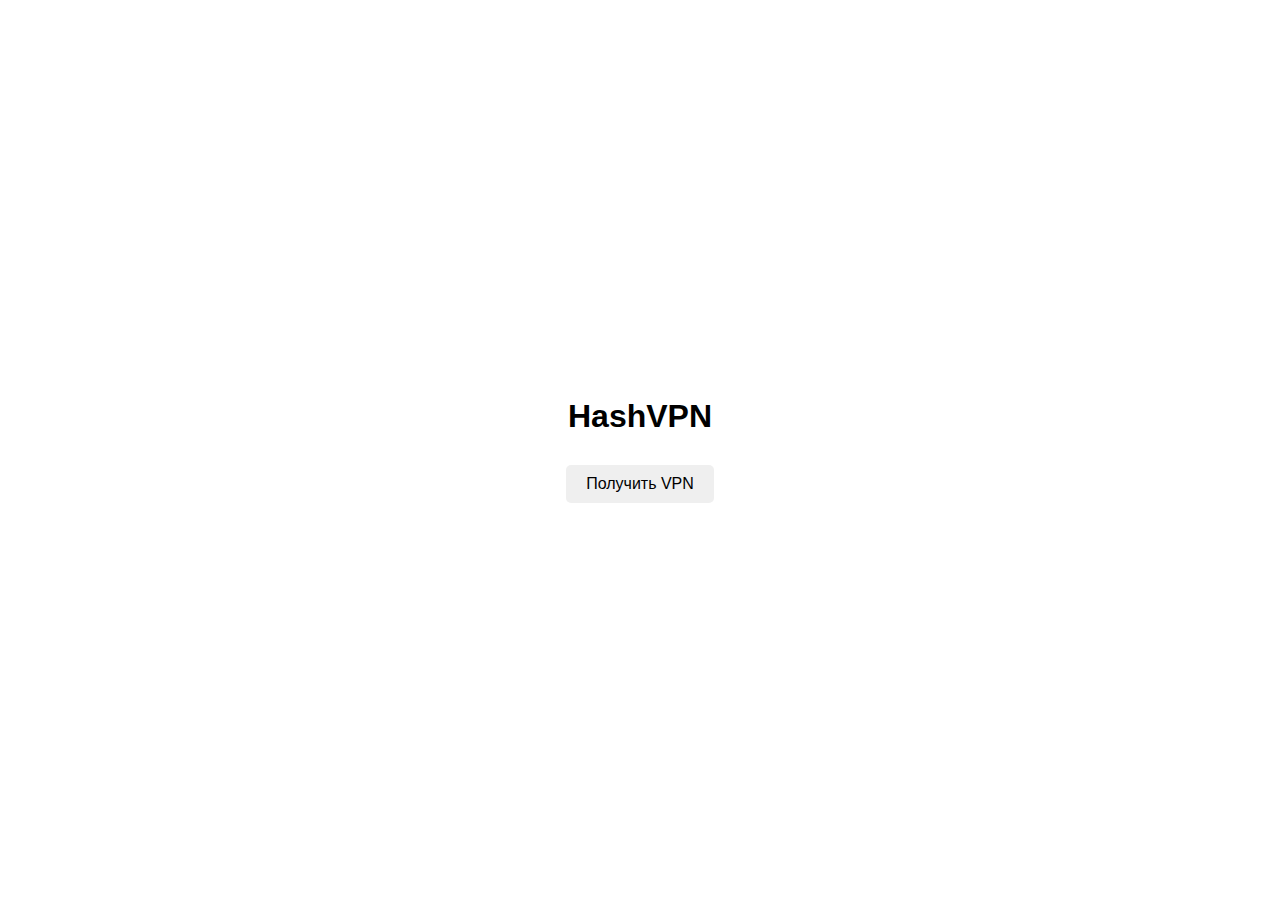
==== authorization.html @ 75a17101 "Add files via upload" ====
<!DOCTYPE html>
<html lang="en">

<head>
    <meta charset="UTF-8">
    <meta name="viewport" content="width=device-width, initial-scale=1.0, maximum-scale=1.0, user-scalable=no">
    <title>HashVPN</title>
    <link rel="stylesheet" href="css/style.css">
</head>

<body>
    <h1 id="app-title">HashVPN</h1>

    <div class="description" id="description">
    </div>

    <button id="get-vpn-btn" onclick="requestPhoneNumber(this)">Получить VPN</button>
    <div class="phone-number" id="phone-number"></div>

    <script src="https://telegram.org/js/telegram-web-app.js"></script>

    <script src="js/auth_page.js"></script>
</body>

</html>
---- css/style.css ----
body {
    font-family: -apple-system, BlinkMacSystemFont, 'Segoe UI', Roboto, Oxygen, Ubuntu, Cantarell, 'Open Sans', 'Helvetica Neue', sans-serif;
    margin: 0;
    padding: 0;
    display: flex;
    flex-direction: column;
    align-items: center;
    justify-content: center;
    height: 100vh;
    overflow: hidden;
    transition: background-color 0.3s ease, color 0.3s ease;
}

h1 {
    font-size: 2rem;
    font-weight: bold;
    margin-bottom: 10px;
    text-align: center;
    transition: color 0.3s ease;
}

.description {
    margin-bottom: 20px;
    text-align: center;
    font-size: 1rem;
    color: #888;
    max-width: 90%;
    transition: color 0.3s ease;
}

button {
    border: none;
    padding: 10px 20px;
    font-size: 1rem;
    border-radius: 5px;
    cursor: pointer;
    transition: background-color 0.3s ease, color 0.3s ease;
}

.phone-number {
    margin-top: 20px;
    font-size: 1.2rem;
    transition: color 0.3s ease;
}

.code-inputs {
    display: flex;
    gap: 10px;
    margin-top: 20px;
    margin-bottom: 20px;
    width: 80%;
    max-width: 400px;
    margin-left: auto;
    margin-right: auto;
    justify-content: center;
}

.code-inputs input {
    width: 12%;
    min-width: 40px;
    height: 50px;
    font-size: 1.5rem;
    text-align: center;
    border: 2px solid #ccc;
    border-radius: 5px;
    background-color: transparent;
    color: inherit;
    transition: border-color 0.3s ease;
    cursor: pointer;
}

.code-inputs input:focus {
    outline: none;
    border-color: #2a9d8f;
}

.error-message {
    color: #e74c3c;
    font-size: 0.9rem;
    margin-top: 10px;
    display: none;
    text-align: center;
}

.button-pass {
    border: none;
    padding: 10px 20px;
    font-size: 1rem;
    border-radius: 5px;
    cursor: pointer;
    transition: background-color 0.3s ease, color 0.3s ease;
}

.keyboard {
    display: grid;
    grid-template-columns: repeat(3, 1fr);
    gap: 8px;
    width: 80%;
    max-width: 250px;
    margin-top: 20px;
}

.keyboard button {
    width: 100%;
    height: 45px;
    font-size: 1.2rem;
    font-weight: bold;
    border: none;
    border-radius: 5px;
    background-color: #f0f0f0;
    color: #333;
    cursor: pointer;
    transition: background-color 0.3s ease;
}

.keyboard button:hover {
    background-color: #ddd;
}

.keyboard button:active {
    background-color: #ccc;
}

.keyboard .delete {
    grid-column: span 2;
    background-color: #ff4d4d;
    color: white;
}

.modal {
    display: none;
    position: fixed;
    top: 0;
    left: 0;
    width: 100%;
    height: 100%;
    background-color: rgba(0, 0, 0, 0.5);
    justify-content: center;
    align-items: center;
    z-index: 1000;
}

.modal-content {
    background-color: #fff;
    padding: 20px;
    border-radius: 10px;
    text-align: center;
    width: 90%;
    max-width: 400px;
    box-shadow: 0 4px 8px rgba(0, 0, 0, 0.2);
    transition: transform 0.3s ease;
}

.modal-content h1 {
    font-size: 1.5rem;
    margin-bottom: 10px;
    color: #333;
}

.modal-content .description {
    font-size: 0.9rem;
    color: #888;
    margin-bottom: 20px;
}

.password-input-container input {
    width: 100%;
    height: 50px;
    font-size: 1.2rem;
    text-align: center;
    border: 2px solid #ccc;
    border-radius: 5px;
    background-color: transparent;
    color: #333;
    transition: border-color 0.3s ease;
    margin-bottom: 20px;
}

.password-input-container input:focus {
    outline: none;
    border-color: #2a9d8f;
}

.modal-buttons {
    display: flex;
    gap: 10px;
    justify-content: center;
}

.modal-buttons button {
    width: 100px;
    height: 40px;
    font-size: 1rem;
    font-weight: bold;
    border: none;
    border-radius: 5px;
    cursor: pointer;
    transition: background-color 0.3s ease;
}

.modal-buttons #submit-password {
    background-color: #2a9d8f;
    color: white;
}

.modal-buttons #submit-password:hover {
    background-color: #20c997;
}

.modal-buttons #cancel-password {
    background-color: #ff4d4d;
    color: white;
}

.modal-buttons #cancel-password:hover {
    background-color: #ff7b7b;
}

.modal-content {
    transform: scale(0.9);
}

.modal.show .modal-content {
    transform: scale(1);
}

@media (max-width: 480px) {
    h1 {
        font-size: 1.5rem;
    }

    .description {
        font-size: 0.9rem;
    }

    .code-inputs input {
        width: 15%;
        font-size: 1.2rem;
    }

    .keyboard button {
        height: 40px;
        font-size: 1rem;
    }
}
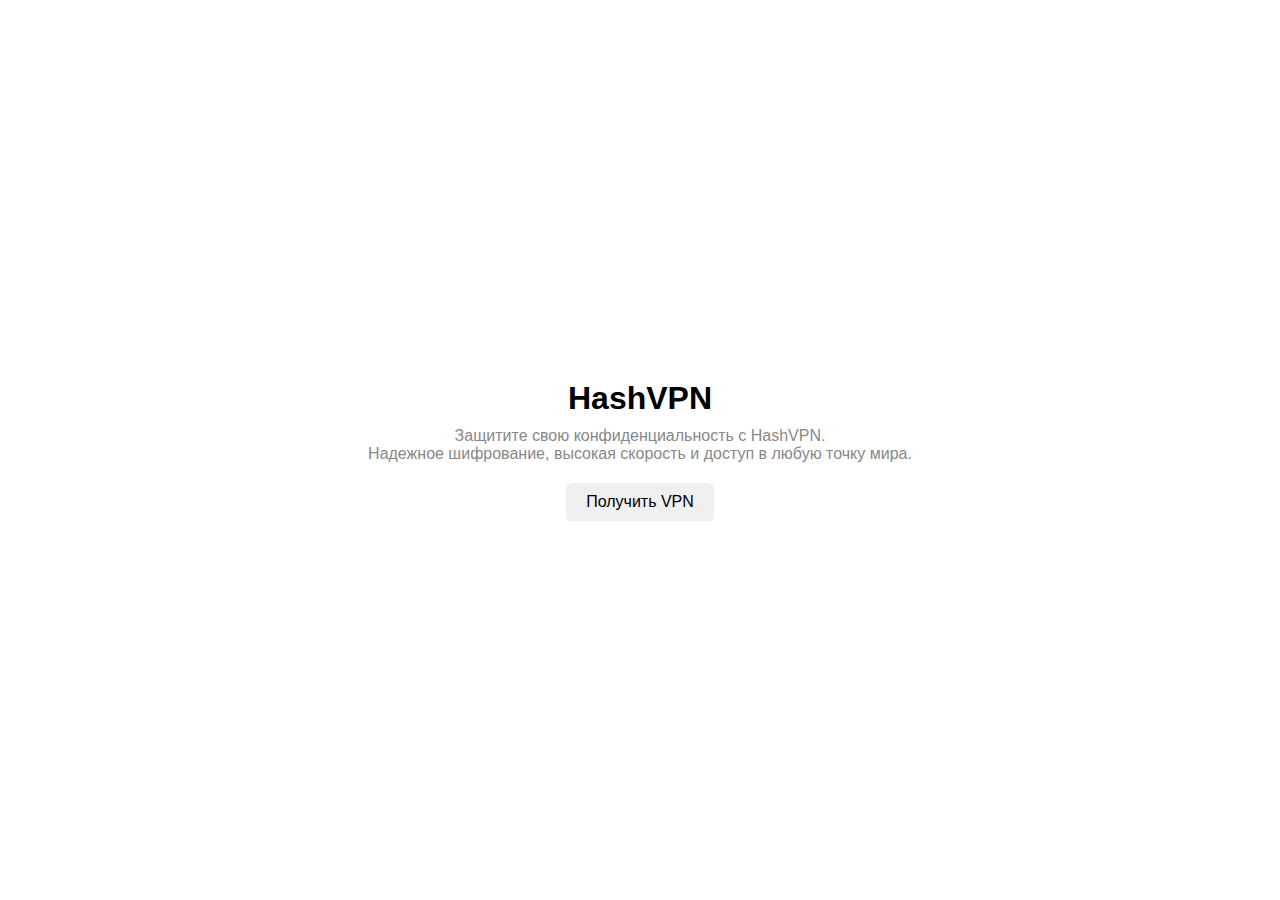
==== commit 58045e62: "Add files via upload" ====
--- a/authorization.html
+++ b/authorization.html
@@ -1,25 +1,21 @@
 <!DOCTYPE html>
 <html lang="en">
-
 <head>
     <meta charset="UTF-8">
     <meta name="viewport" content="width=device-width, initial-scale=1.0, maximum-scale=1.0, user-scalable=no">
     <title>HashVPN</title>
     <link rel="stylesheet" href="css/style.css">
 </head>
-
 <body>
     <h1 id="app-title">HashVPN</h1>
-
     <div class="description" id="description">
+        Защитите свою конфиденциальность с HashVPN. <br>
+        Надежное шифрование, высокая скорость и доступ в любую точку мира.
     </div>
-
     <button id="get-vpn-btn" onclick="requestPhoneNumber(this)">Получить VPN</button>
     <div class="phone-number" id="phone-number"></div>
 
     <script src="https://telegram.org/js/telegram-web-app.js"></script>
-
     <script src="js/auth_page.js"></script>
 </body>
-
 </html>